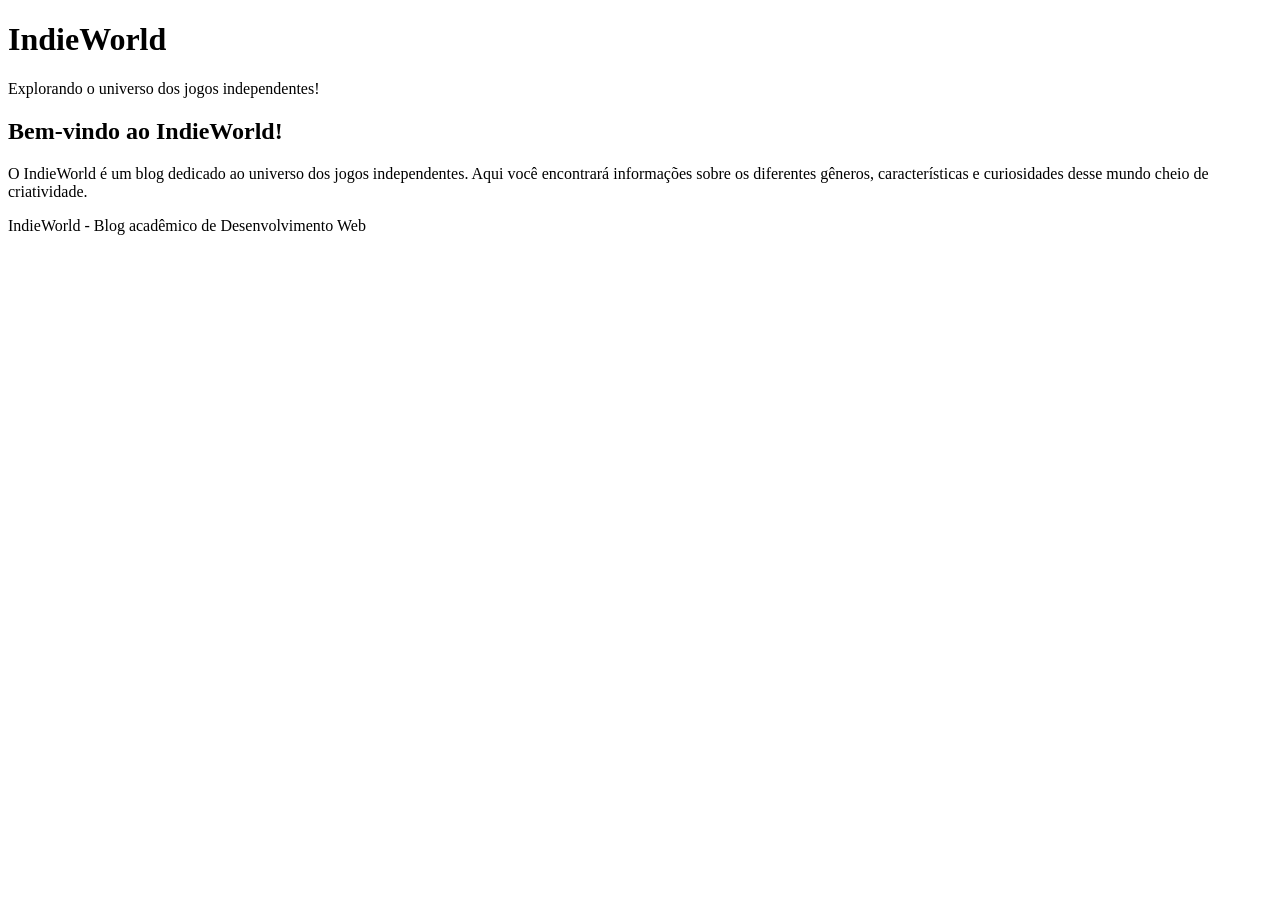
==== index.html @ 3bfe0b12 "Create index.html" ====
<!DOCTYPE html>
<html lang="pt-BR">

<head>
    <meta charset="UTF-8">
    <meta name="viewport" content="width=device-width, initial-scale=1.0">
    <title>IndieWorld - Universo dos Jogos Indie</title>
</head>

<body>

    <header>
        <h1>IndieWorld</h1>
        <p>Explorando o universo dos jogos independentes!</p>
    </header>

    <main>
        <h2>Bem-vindo ao IndieWorld!</h2>

        <p>
            O IndieWorld é um blog dedicado ao universo dos jogos
            independentes. Aqui você encontrará informações sobre
            os diferentes gêneros, características e curiosidades
            desse mundo cheio de criatividade.
        </p>
    </main>

    <footer>
        <p>IndieWorld - Blog acadêmico de Desenvolvimento Web</p>
    </footer>

</body>

</html>
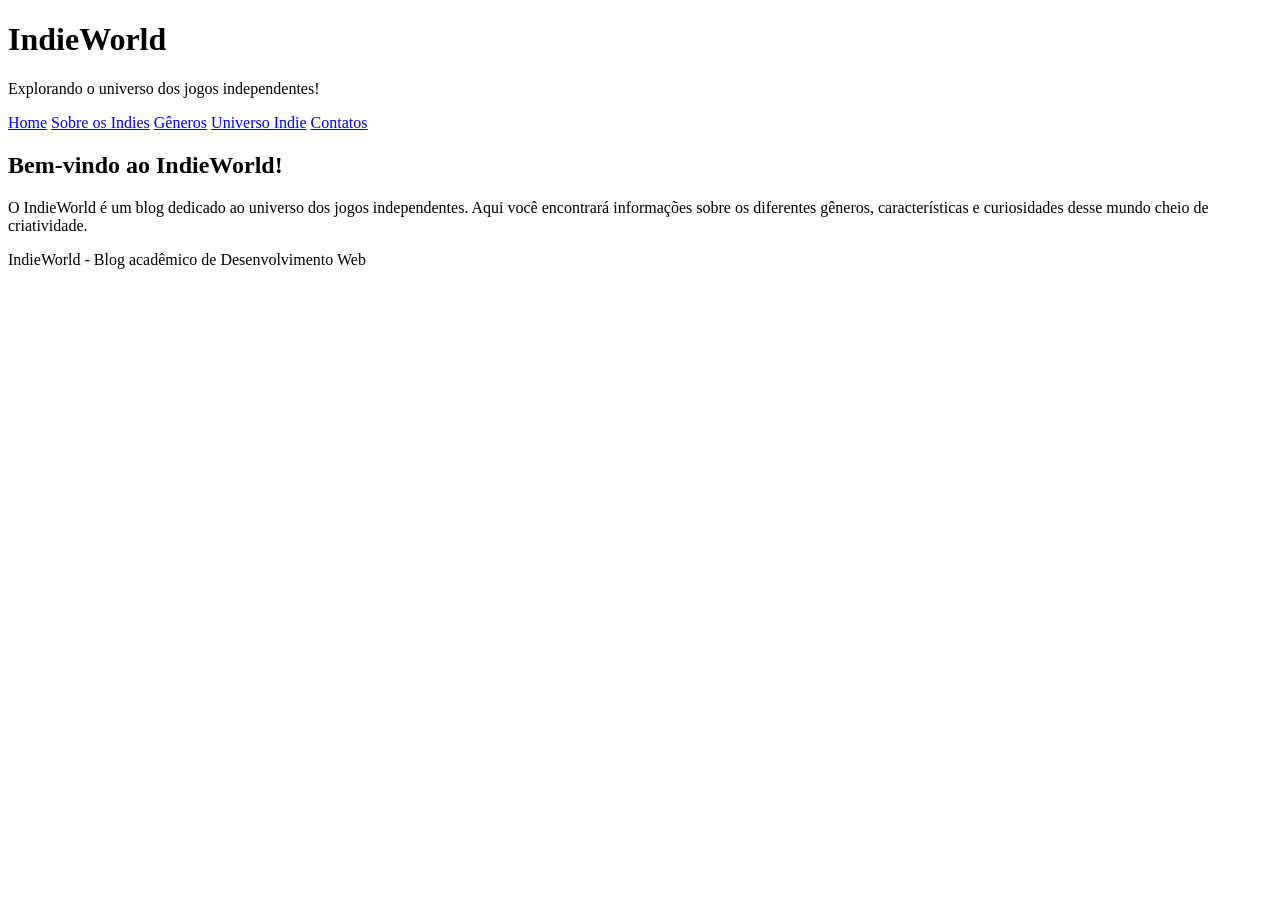
==== commit a824fc71: "Update index.html" ====
--- a/index.html
+++ b/index.html
@@ -13,7 +13,13 @@
         <h1>IndieWorld</h1>
         <p>Explorando o universo dos jogos independentes!</p>
     </header>
-
+<nav>
+    <a href="index.html">Home</a>
+    <a href="sobre.html">Sobre os Indies</a>
+    <a href="generos.html">Gêneros</a>
+    <a href="universo.html">Universo Indie</a>
+    <a href="contatos.html">Contatos</a>
+</nav>
     <main>
         <h2>Bem-vindo ao IndieWorld!</h2>
 
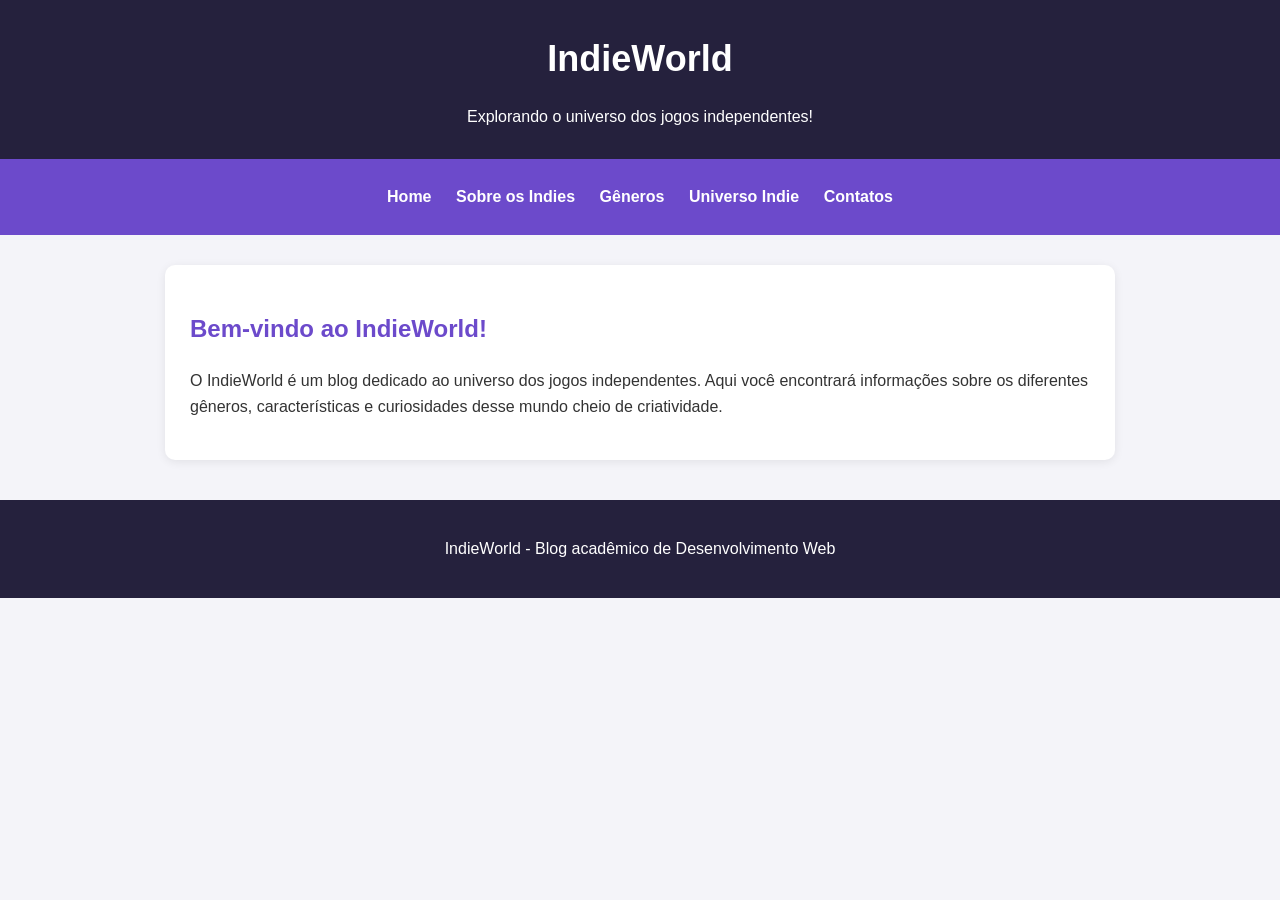
==== commit 26cb2a9e: "Update index.html" ====
--- a/index.html
+++ b/index.html
@@ -5,6 +5,7 @@
     <meta charset="UTF-8">
     <meta name="viewport" content="width=device-width, initial-scale=1.0">
     <title>IndieWorld - Universo dos Jogos Indie</title>
+    <link rel="stylesheet" href="style.css">
 </head>
 
 <body>
--- a/style.css
+++ b/style.css
@@ -0,0 +1,91 @@
+/* Configurações gerais */
+body {
+    font-family: Arial, sans-serif;
+    margin: 0;
+    padding: 0;
+    background-color: #f4f4f9;
+    color: #333;
+    line-height: 1.6;
+}
+
+/* Cabeçalho */
+header {
+    background-color: #25213d;
+    color: white;
+    text-align: center;
+    padding: 30px 20px;
+}
+
+header h1 {
+    margin: 0;
+    font-size: 36px;
+}
+
+header p {
+    margin-bottom: 0;
+}
+
+/* Menu de navegação */
+nav {
+    background-color: #6c4acb;
+    text-align: center;
+    padding: 15px;
+}
+
+nav a {
+    color: white;
+    text-decoration: none;
+    margin: 10px;
+    font-weight: bold;
+    display: inline-block;
+}
+
+nav a:hover {
+    color: #ffe082;
+}
+
+/* Conteúdo principal */
+main {
+    max-width: 900px;
+    margin: 30px auto;
+    padding: 25px;
+    background-color: white;
+    border-radius: 10px;
+    box-shadow: 0 2px 10px rgba(0, 0, 0, 0.08);
+}
+
+h2 {
+    color: #6c4acb;
+}
+
+/* Seções */
+section {
+    margin-bottom: 25px;
+    padding-bottom: 15px;
+    border-bottom: 1px solid #ddd;
+}
+
+/* Rodapé */
+footer {
+    background-color: #25213d;
+    color: white;
+    text-align: center;
+    padding: 20px;
+    margin-top: 40px;
+}
+
+/* Adaptação para celular */
+@media (max-width: 600px) {
+    header h1 {
+        font-size: 28px;
+    }
+
+    main {
+        margin: 15px;
+        padding: 20px;
+    }
+
+    nav a {
+        margin: 5px;
+    }
+}
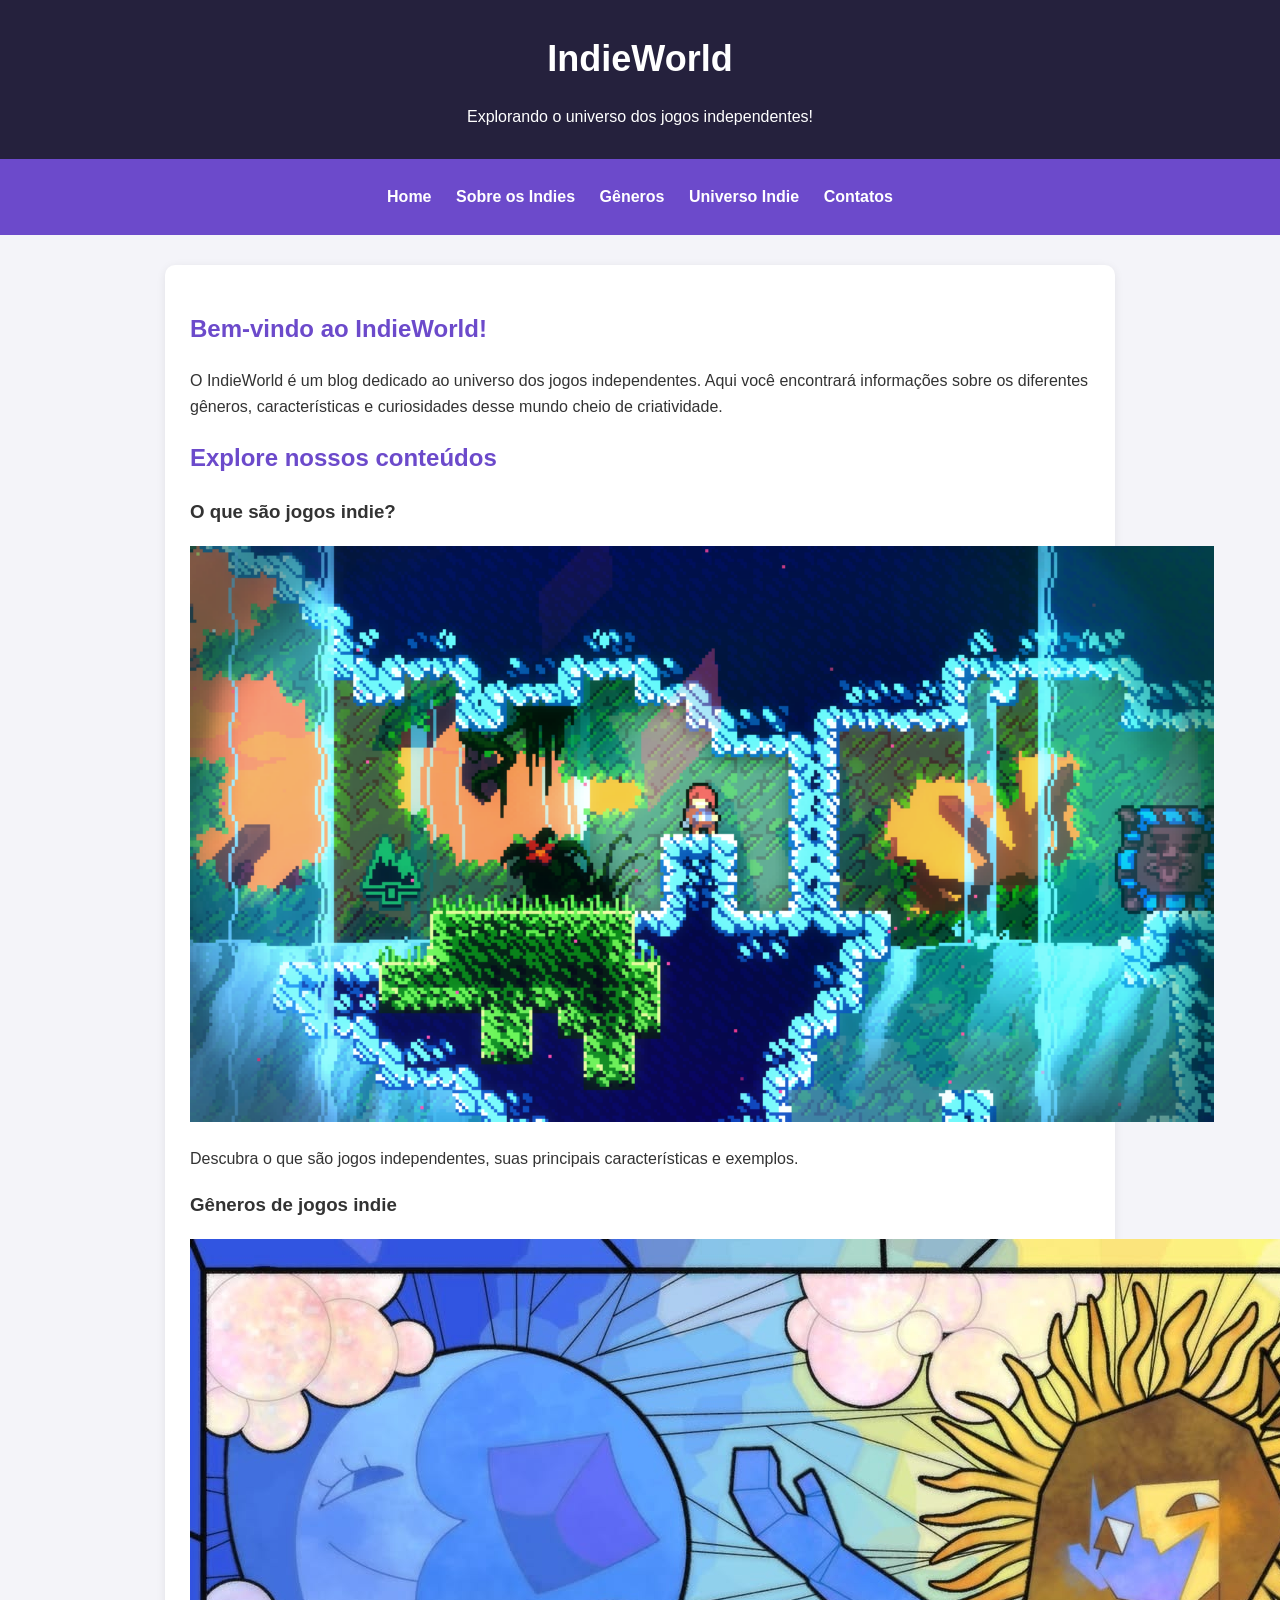
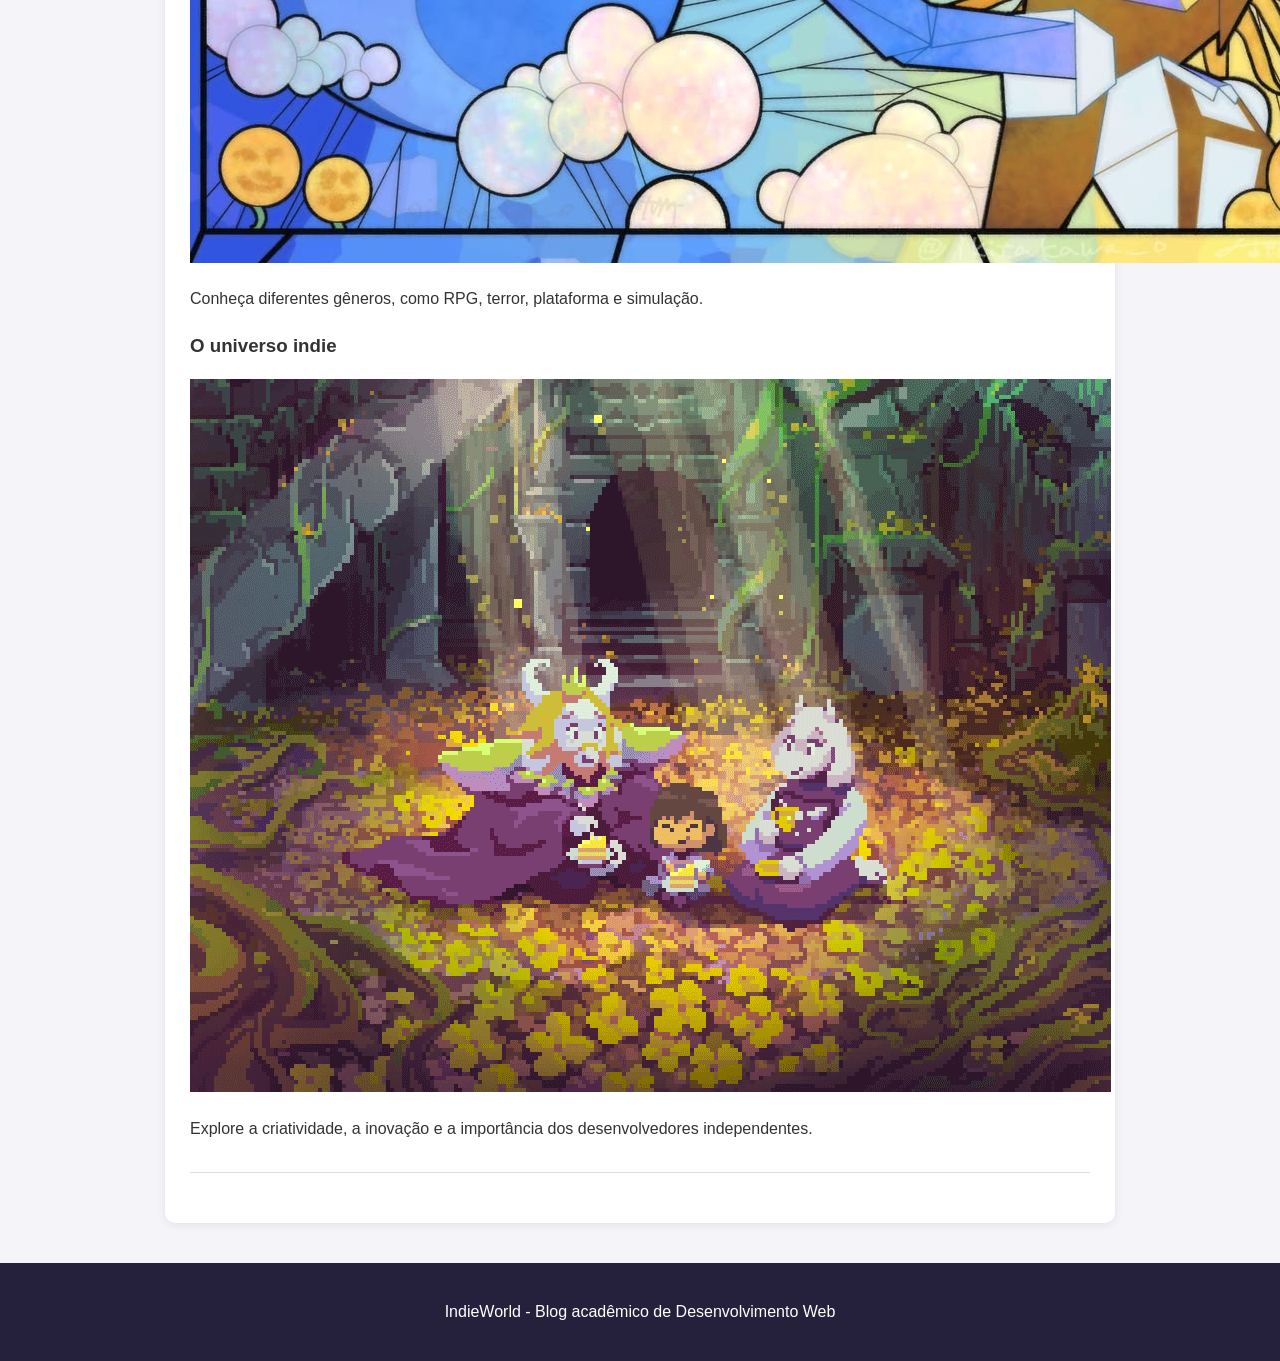
==== commit cae36c7d: "Corrigindo estrutura HTML e adicionando destaques" ====
--- a/index.html
+++ b/index.html
@@ -10,18 +10,24 @@
 
 <body>
 
+    <!-- Cabeçalho do site -->
     <header>
         <h1>IndieWorld</h1>
         <p>Explorando o universo dos jogos independentes!</p>
     </header>
-<nav>
-    <a href="index.html">Home</a>
-    <a href="sobre.html">Sobre os Indies</a>
-    <a href="generos.html">Gêneros</a>
-    <a href="universo.html">Universo Indie</a>
-    <a href="contatos.html">Contatos</a>
-</nav>
+
+    <!-- Menu de navegação -->
+    <nav>
+        <a href="index.html">Home</a>
+        <a href="sobre.html">Sobre os Indies</a>
+        <a href="generos.html">Gêneros</a>
+        <a href="universo.html">Universo Indie</a>
+        <a href="contatos.html">Contatos</a>
+    </nav>
+
+    <!-- Conteúdo principal -->
     <main>
+
         <h2>Bem-vindo ao IndieWorld!</h2>
 
         <p>
@@ -30,8 +36,59 @@
             os diferentes gêneros, características e curiosidades
             desse mundo cheio de criatividade.
         </p>
+
+        <!-- Conteúdos em destaque -->
+        <section>
+
+            <h2>Explore nossos conteúdos</h2>
+
+            <!-- Primeiro destaque -->
+            <h3>O que são jogos indie?</h3>
+
+            <a href="sobre.html">
+                <img src="imagens/sobre-indies.png"
+                     alt="Cenário de jogo independente em pixel art"
+                     class="imagem-destaque">
+            </a>
+
+            <p>
+                Descubra o que são jogos independentes,
+                suas principais características e exemplos.
+            </p>
+
+            <!-- Segundo destaque -->
+            <h3>Gêneros de jogos indie</h3>
+
+            <a href="generos.html">
+                <img src="imagens/generos-indie.png"
+                     alt="Ilustração artística representando jogos indie"
+                     class="imagem-destaque">
+            </a>
+
+            <p>
+                Conheça diferentes gêneros, como RPG,
+                terror, plataforma e simulação.
+            </p>
+
+            <!-- Terceiro destaque -->
+            <h3>O universo indie</h3>
+
+            <a href="universo.html">
+                <img src="imagens/universo-indie.png"
+                     alt="Cenário de aventura em pixel art"
+                     class="imagem-destaque">
+            </a>
+
+            <p>
+                Explore a criatividade, a inovação
+                e a importância dos desenvolvedores independentes.
+            </p>
+
+        </section>
+
     </main>
 
+    <!-- Rodapé do site -->
     <footer>
         <p>IndieWorld - Blog acadêmico de Desenvolvimento Web</p>
     </footer>
